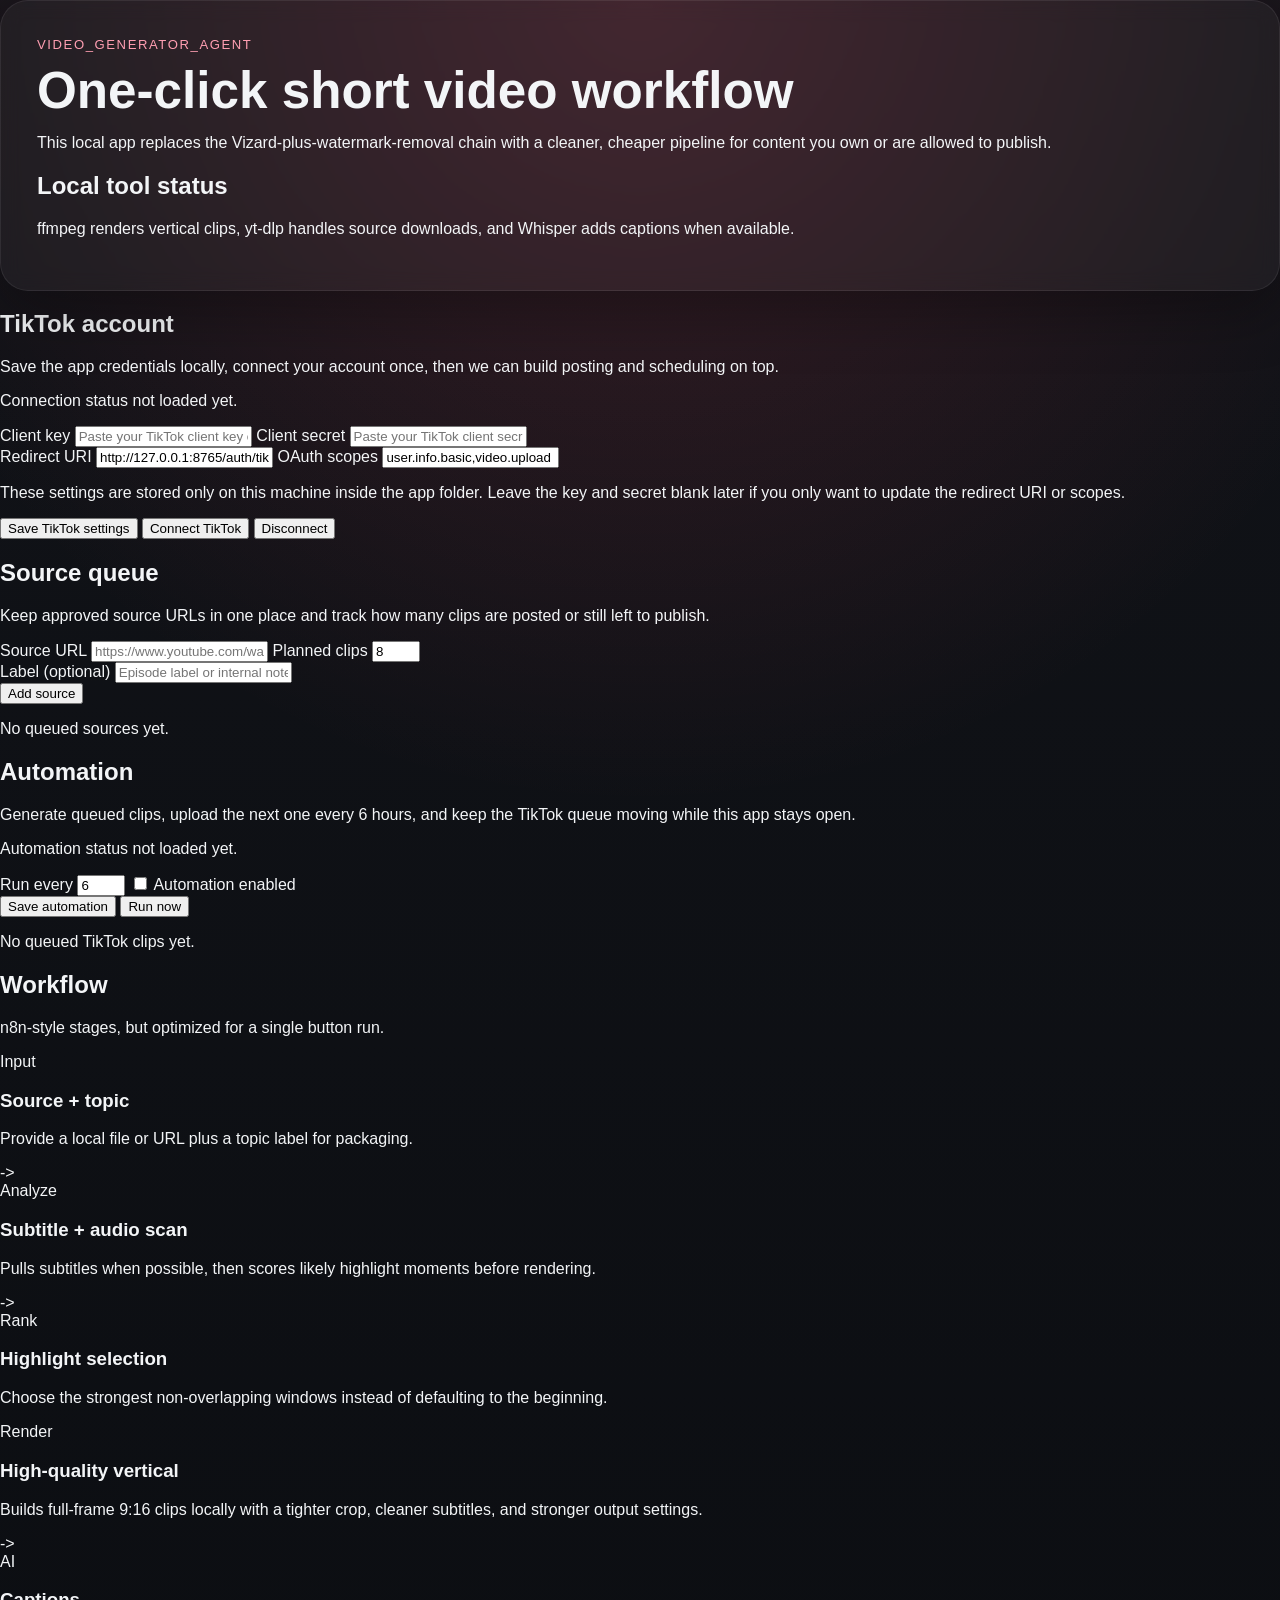
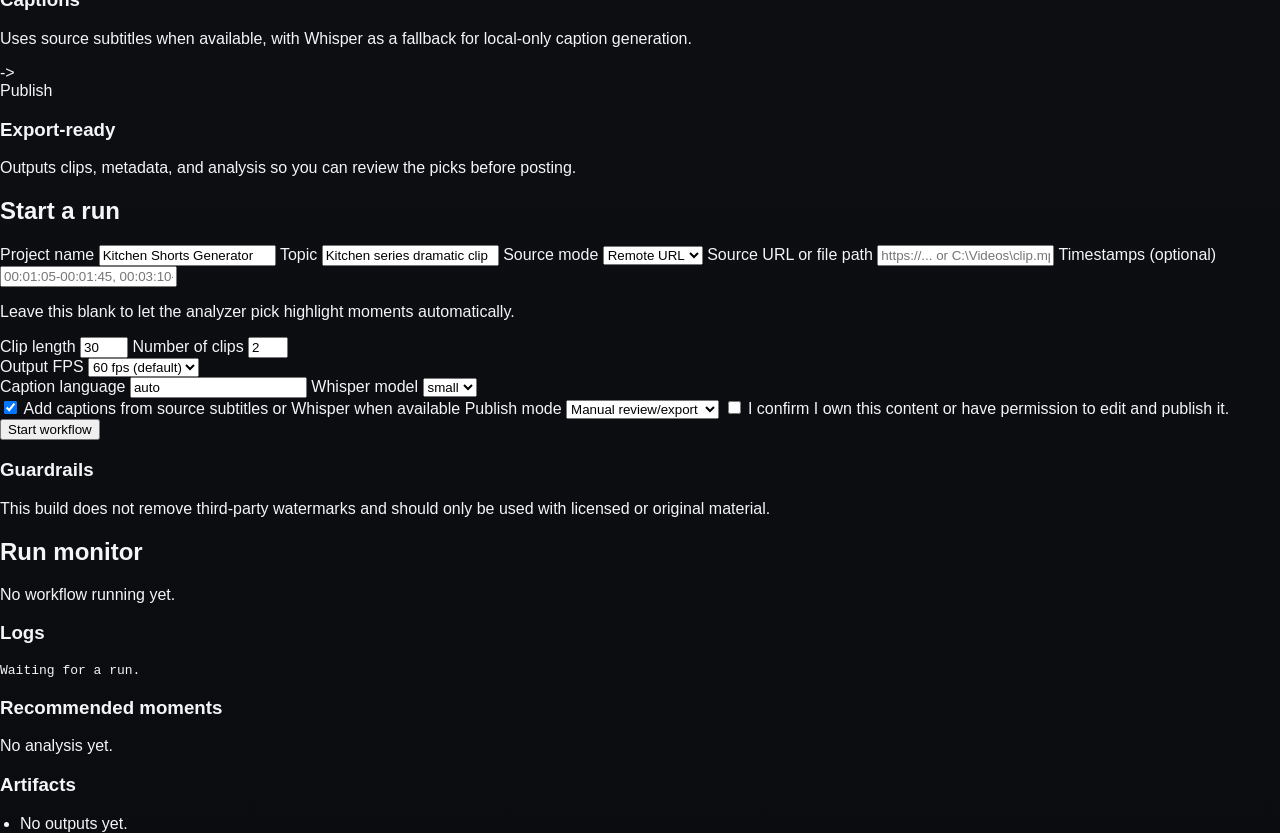
==== web/index.html @ 3aa97811 "Add remote TikTok automation worker" ====
<!DOCTYPE html>
<html lang="en">
<head>
  <meta charset="UTF-8">
  <meta name="viewport" content="width=device-width, initial-scale=1.0">
  <title>Video Generator Agent</title>
  <link rel="stylesheet" href="/styles.css">
</head>
<body>
  <main class="page">
    <section class="hero">
      <div>
        <p class="eyebrow">Video_Generator_Agent</p>
        <h1>One-click short video workflow</h1>
        <p class="hero-copy">
          This local app replaces the Vizard-plus-watermark-removal chain with a cleaner,
          cheaper pipeline for content you own or are allowed to publish.
        </p>
      </div>
      <div class="status-card">
        <h2>Local tool status</h2>
        <div id="tool-status" class="tool-grid"></div>
        <p class="status-note">
          ffmpeg renders vertical clips, yt-dlp handles source downloads, and Whisper adds captions when available.
        </p>
      </div>
    </section>

    <section class="tiktok-strip">
      <article class="tiktok-card">
        <div class="lane-header">
          <h2>TikTok account</h2>
          <p>Save the app credentials locally, connect your account once, then we can build posting and scheduling on top.</p>
        </div>

        <div id="tiktok-summary" class="tiktok-summary">
          <p>Connection status not loaded yet.</p>
        </div>

        <form id="tiktok-form" class="tiktok-form">
          <div class="grid-two">
            <label>
              Client key
              <input name="client_key" type="text" placeholder="Paste your TikTok client key once">
            </label>

            <label>
              Client secret
              <input name="client_secret" type="password" placeholder="Paste your TikTok client secret once">
            </label>
          </div>

          <div class="grid-two">
            <label>
              Redirect URI
              <input name="redirect_uri" type="text" value="http://127.0.0.1:8765/auth/tiktok/callback">
            </label>

            <label>
              OAuth scopes
              <input name="scopes" type="text" value="user.info.basic,video.upload">
            </label>
          </div>

          <p class="field-note">
            These settings are stored only on this machine inside the app folder. Leave the key and secret blank later if you only want to update the redirect URI or scopes.
          </p>

          <div class="action-row">
            <button id="tiktok-save" type="submit">Save TikTok settings</button>
            <button id="tiktok-connect" type="button">Connect TikTok</button>
            <button id="tiktok-disconnect" type="button" class="ghost-button">Disconnect</button>
          </div>
        </form>
      </article>
    </section>

    <section class="tiktok-strip">
      <article class="tiktok-card">
        <div class="lane-header">
          <h2>Source queue</h2>
          <p>Keep approved source URLs in one place and track how many clips are posted or still left to publish.</p>
        </div>

        <form id="source-form" class="tiktok-form">
          <div class="grid-two">
            <label>
              Source URL
              <input name="source_url" type="text" placeholder="https://www.youtube.com/watch?v=..." required>
            </label>

            <label>
              Planned clips
              <input name="planned_clips" type="number" min="1" max="20" value="8">
            </label>
          </div>

          <label>
            Label (optional)
            <input name="title" type="text" placeholder="Episode label or internal note">
          </label>

          <div class="action-row">
            <button id="source-save" type="submit">Add source</button>
          </div>
        </form>

        <div id="source-list" class="source-list">
          <p>No queued sources yet.</p>
        </div>
      </article>
    </section>

    <section class="tiktok-strip">
      <article class="tiktok-card">
        <div class="lane-header">
          <h2>Automation</h2>
          <p>Generate queued clips, upload the next one every 6 hours, and keep the TikTok queue moving while this app stays open.</p>
        </div>

        <div id="automation-summary" class="tiktok-summary">
          <p>Automation status not loaded yet.</p>
        </div>

        <form id="automation-form" class="tiktok-form">
          <div class="grid-two">
            <label>
              Run every
              <input name="interval_hours" type="number" min="1" max="24" value="6">
            </label>

            <label class="checkbox">
              <input name="enabled" type="checkbox">
              <span>Automation enabled</span>
            </label>
          </div>

          <div class="action-row">
            <button id="automation-save" type="submit">Save automation</button>
            <button id="automation-run" type="button">Run now</button>
          </div>
        </form>

        <div id="automation-queue" class="source-list">
          <p>No queued TikTok clips yet.</p>
        </div>
      </article>
    </section>

    <section class="board">
      <div class="lane">
        <div class="lane-header">
          <h2>Workflow</h2>
          <p>n8n-style stages, but optimized for a single button run.</p>
        </div>

        <div class="node-row">
          <article class="node active">
            <span class="node-label">Input</span>
            <h3>Source + topic</h3>
            <p>Provide a local file or URL plus a topic label for packaging.</p>
          </article>
          <div class="arrow">-&gt;</div>
          <article class="node">
            <span class="node-label">Analyze</span>
            <h3>Subtitle + audio scan</h3>
            <p>Pulls subtitles when possible, then scores likely highlight moments before rendering.</p>
          </article>
          <div class="arrow">-&gt;</div>
          <article class="node">
            <span class="node-label">Rank</span>
            <h3>Highlight selection</h3>
            <p>Choose the strongest non-overlapping windows instead of defaulting to the beginning.</p>
          </article>
        </div>

        <div class="node-row">
          <article class="node">
            <span class="node-label">Render</span>
            <h3>High-quality vertical</h3>
            <p>Builds full-frame 9:16 clips locally with a tighter crop, cleaner subtitles, and stronger output settings.</p>
          </article>
          <div class="arrow">-&gt;</div>
          <article class="node">
            <span class="node-label">AI</span>
            <h3>Captions</h3>
            <p>Uses source subtitles when available, with Whisper as a fallback for local-only caption generation.</p>
          </article>
          <div class="arrow">-&gt;</div>
          <article class="node">
            <span class="node-label">Publish</span>
            <h3>Export-ready</h3>
            <p>Outputs clips, metadata, and analysis so you can review the picks before posting.</p>
          </article>
        </div>
      </div>

      <aside class="control-panel">
        <form id="run-form">
          <h2>Start a run</h2>

          <label>
            Project name
            <input name="project_name" type="text" value="Kitchen Shorts Generator" required>
          </label>

          <label>
            Topic
            <input name="topic" type="text" value="Kitchen series dramatic clip">
          </label>

          <label>
            Source mode
            <select name="source_mode">
              <option value="remote_url">Remote URL</option>
              <option value="local_file">Local file</option>
            </select>
          </label>

          <label>
            Source URL or file path
            <input name="source_value" type="text" placeholder="https://... or C:\Videos\clip.mp4" required>
          </label>

          <label>
            Timestamps (optional)
            <input name="segments" type="text" placeholder="00:01:05-00:01:45, 00:03:10-00:03:55">
          </label>
          <p class="field-note">Leave this blank to let the analyzer pick highlight moments automatically.</p>

          <div class="grid-two">
            <label>
              Clip length
              <input name="clip_duration_sec" type="number" min="10" max="90" value="30">
            </label>

            <label>
              Number of clips
              <input name="clips_count" type="number" min="1" max="8" value="2">
            </label>
          </div>

          <div class="grid-two">
            <label>
              Output FPS
              <select name="frame_rate">
                <option value="50">50 fps</option>
                <option value="60" selected>60 fps (default)</option>
                <option value="source">Source fps</option>
              </select>
            </label>
          </div>

          <div class="grid-two">
            <label>
              Caption language
              <input name="language" type="text" value="auto" placeholder="auto or ru">
            </label>

            <label>
              Whisper model
              <select name="whisper_model">
                <option value="tiny">tiny</option>
                <option value="base">base</option>
                <option value="small" selected>small</option>
              </select>
            </label>
          </div>

          <label class="checkbox">
            <input name="add_captions" type="checkbox" checked>
            Add captions from source subtitles or Whisper when available
          </label>

          <label>
            Publish mode
            <select name="publish_mode">
              <option value="manual">Manual review/export</option>
              <option value="tiktok_api">TikTok API draft mode</option>
            </select>
          </label>

          <label class="checkbox required">
            <input name="rights_confirmed" type="checkbox" required>
            I confirm I own this content or have permission to edit and publish it.
          </label>

          <button id="run-button" type="submit">Start workflow</button>
        </form>

        <div class="warning-card">
          <h3>Guardrails</h3>
          <p>This build does not remove third-party watermarks and should only be used with licensed or original material.</p>
        </div>
      </aside>
    </section>

    <section class="results">
      <div class="results-header">
        <h2>Run monitor</h2>
        <p id="job-meta">No workflow running yet.</p>
      </div>

      <div class="results-grid">
        <article class="panel">
          <h3>Logs</h3>
          <pre id="logs">Waiting for a run.</pre>
        </article>
        <article class="panel">
          <h3>Recommended moments</h3>
          <div id="analysis-summary" class="analysis-list">
            <p>No analysis yet.</p>
          </div>
        </article>
        <article class="panel">
          <h3>Artifacts</h3>
          <ul id="artifacts" class="artifact-list">
            <li>No outputs yet.</li>
          </ul>
        </article>
      </div>
    </section>
  </main>

  <script src="/app.js"></script>
</body>
</html>
---- styles.css ----
* {
  box-sizing: border-box;
}

body {
  margin: 0;
  font-family: "Segoe UI", Tahoma, Geneva, Verdana, sans-serif;
  background:
    radial-gradient(circle at top, rgba(255, 84, 112, 0.18), transparent 32%),
    linear-gradient(180deg, #111318 0%, #0a0c10 100%);
  color: #f3f5f7;
}

a {
  color: #ff9fb2;
  text-decoration: none;
}

a:hover {
  text-decoration: underline;
}

.shell {
  width: min(920px, calc(100% - 32px));
  margin: 0 auto;
  padding: 40px 0 64px;
}

.hero {
  padding: 36px;
  border: 1px solid rgba(255, 255, 255, 0.08);
  border-radius: 28px;
  background: rgba(255, 255, 255, 0.04);
  backdrop-filter: blur(10px);
  box-shadow: 0 20px 60px rgba(0, 0, 0, 0.32);
}

.eyebrow {
  margin: 0 0 12px;
  font-size: 0.82rem;
  letter-spacing: 0.12em;
  text-transform: uppercase;
  color: #ff9fb2;
}

h1 {
  margin: 0 0 16px;
  font-size: clamp(2rem, 4vw, 3.4rem);
  line-height: 1.05;
}

.lede,
.document p,
.document li {
  font-size: 1.05rem;
  line-height: 1.7;
  color: #dbe0e6;
}

.actions {
  display: flex;
  gap: 14px;
  flex-wrap: wrap;
  margin-top: 24px;
}

.actions a {
  padding: 12px 18px;
  border-radius: 999px;
  background: rgba(255, 159, 178, 0.14);
  border: 1px solid rgba(255, 159, 178, 0.35);
  color: #fff4f6;
}

.card-grid {
  display: grid;
  gap: 18px;
  grid-template-columns: repeat(auto-fit, minmax(220px, 1fr));
  margin-top: 24px;
}

.card,
.document section {
  padding: 24px;
  border-radius: 22px;
  background: rgba(255, 255, 255, 0.04);
  border: 1px solid rgba(255, 255, 255, 0.08);
}

.card h2,
.document h2 {
  margin-top: 0;
  margin-bottom: 12px;
  font-size: 1.2rem;
}

.document {
  display: grid;
  gap: 18px;
}

.meta {
  margin-top: -6px;
  color: #b2bac3;
}

ul {
  padding-left: 20px;
  margin: 0;
}

@media (max-width: 640px) {
  .shell {
    width: min(100% - 20px, 920px);
    padding-top: 20px;
  }

  .hero,
  .card,
  .document section {
    padding: 20px;
    border-radius: 18px;
  }
}
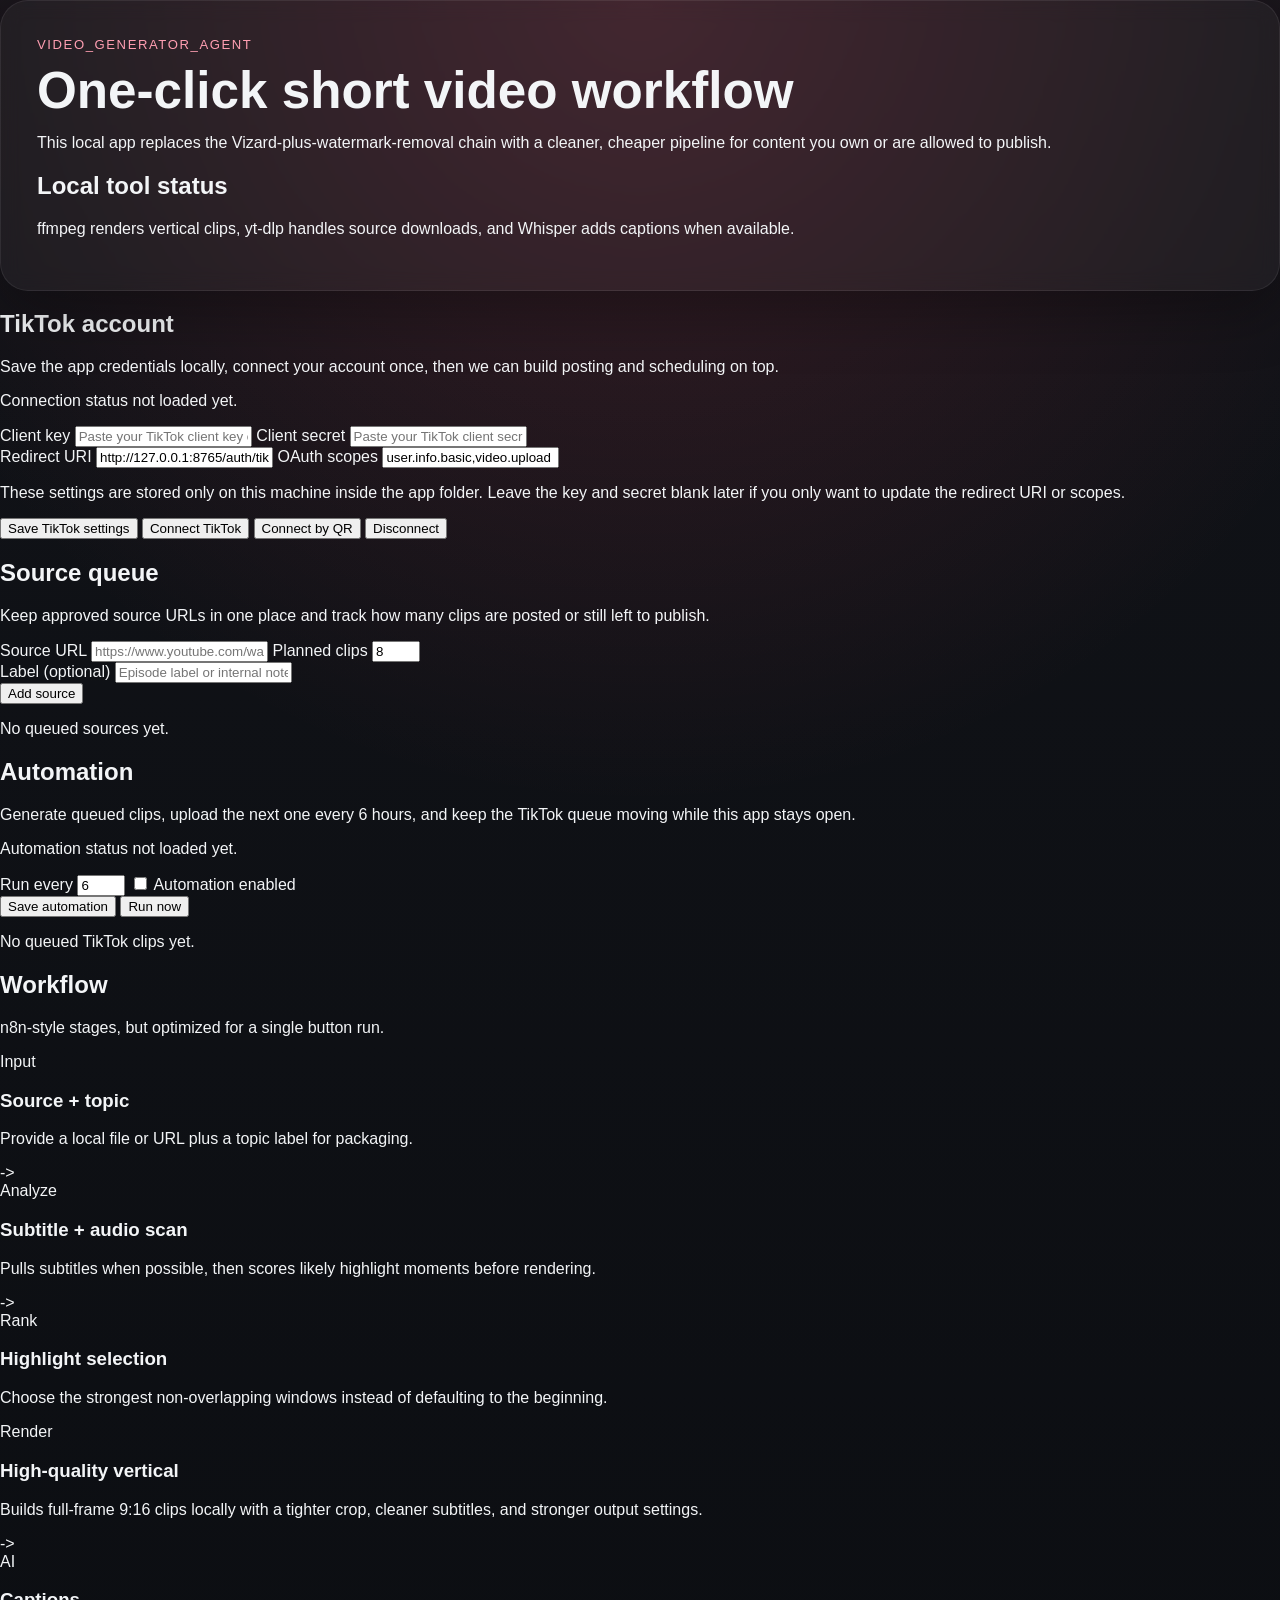
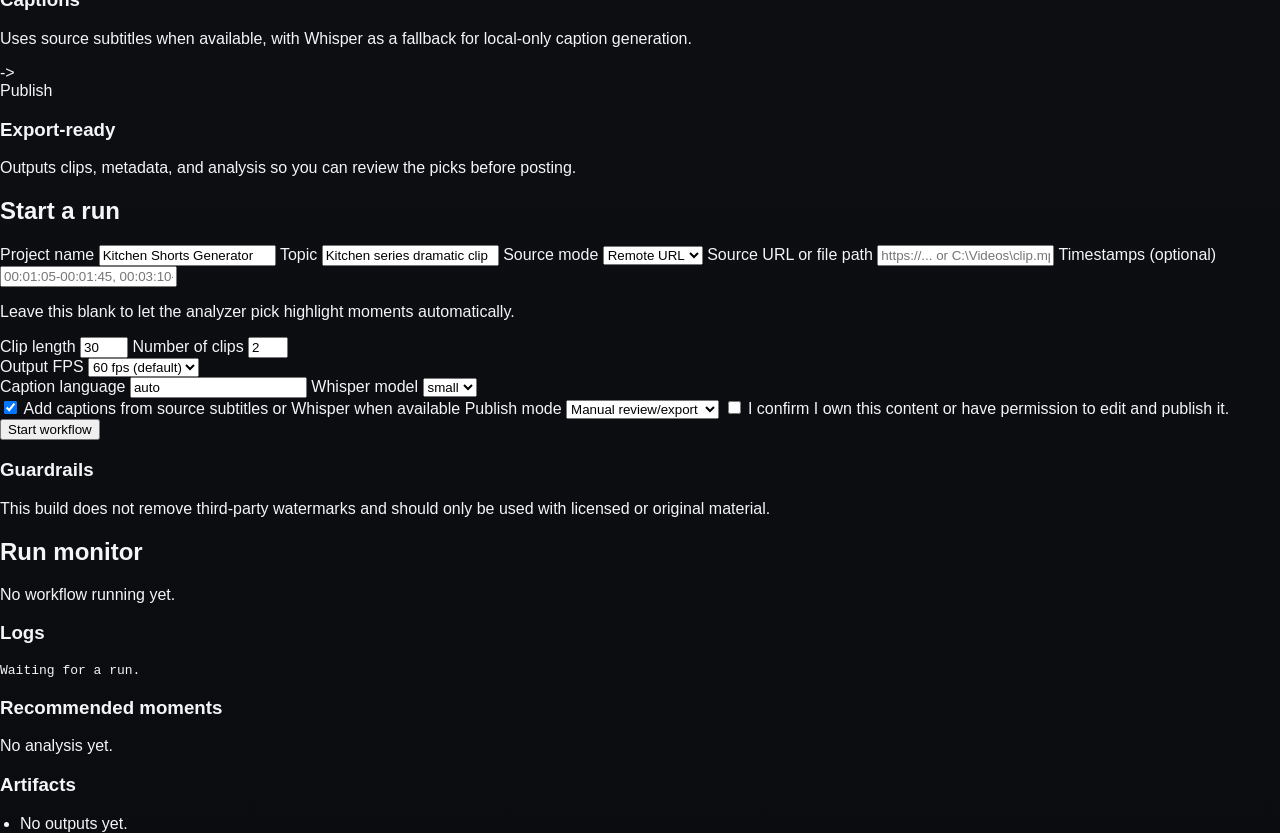
==== commit d818f638: "Add TikTok QR authorization fallback" ====
--- a/web/index.html
+++ b/web/index.html
@@ -69,9 +69,12 @@
           <div class="action-row">
             <button id="tiktok-save" type="submit">Save TikTok settings</button>
             <button id="tiktok-connect" type="button">Connect TikTok</button>
+            <button id="tiktok-qr-connect" type="button" class="ghost-button">Connect by QR</button>
             <button id="tiktok-disconnect" type="button" class="ghost-button">Disconnect</button>
           </div>
         </form>
+
+        <div id="tiktok-qr-panel" class="qr-panel" hidden></div>
       </article>
     </section>
 
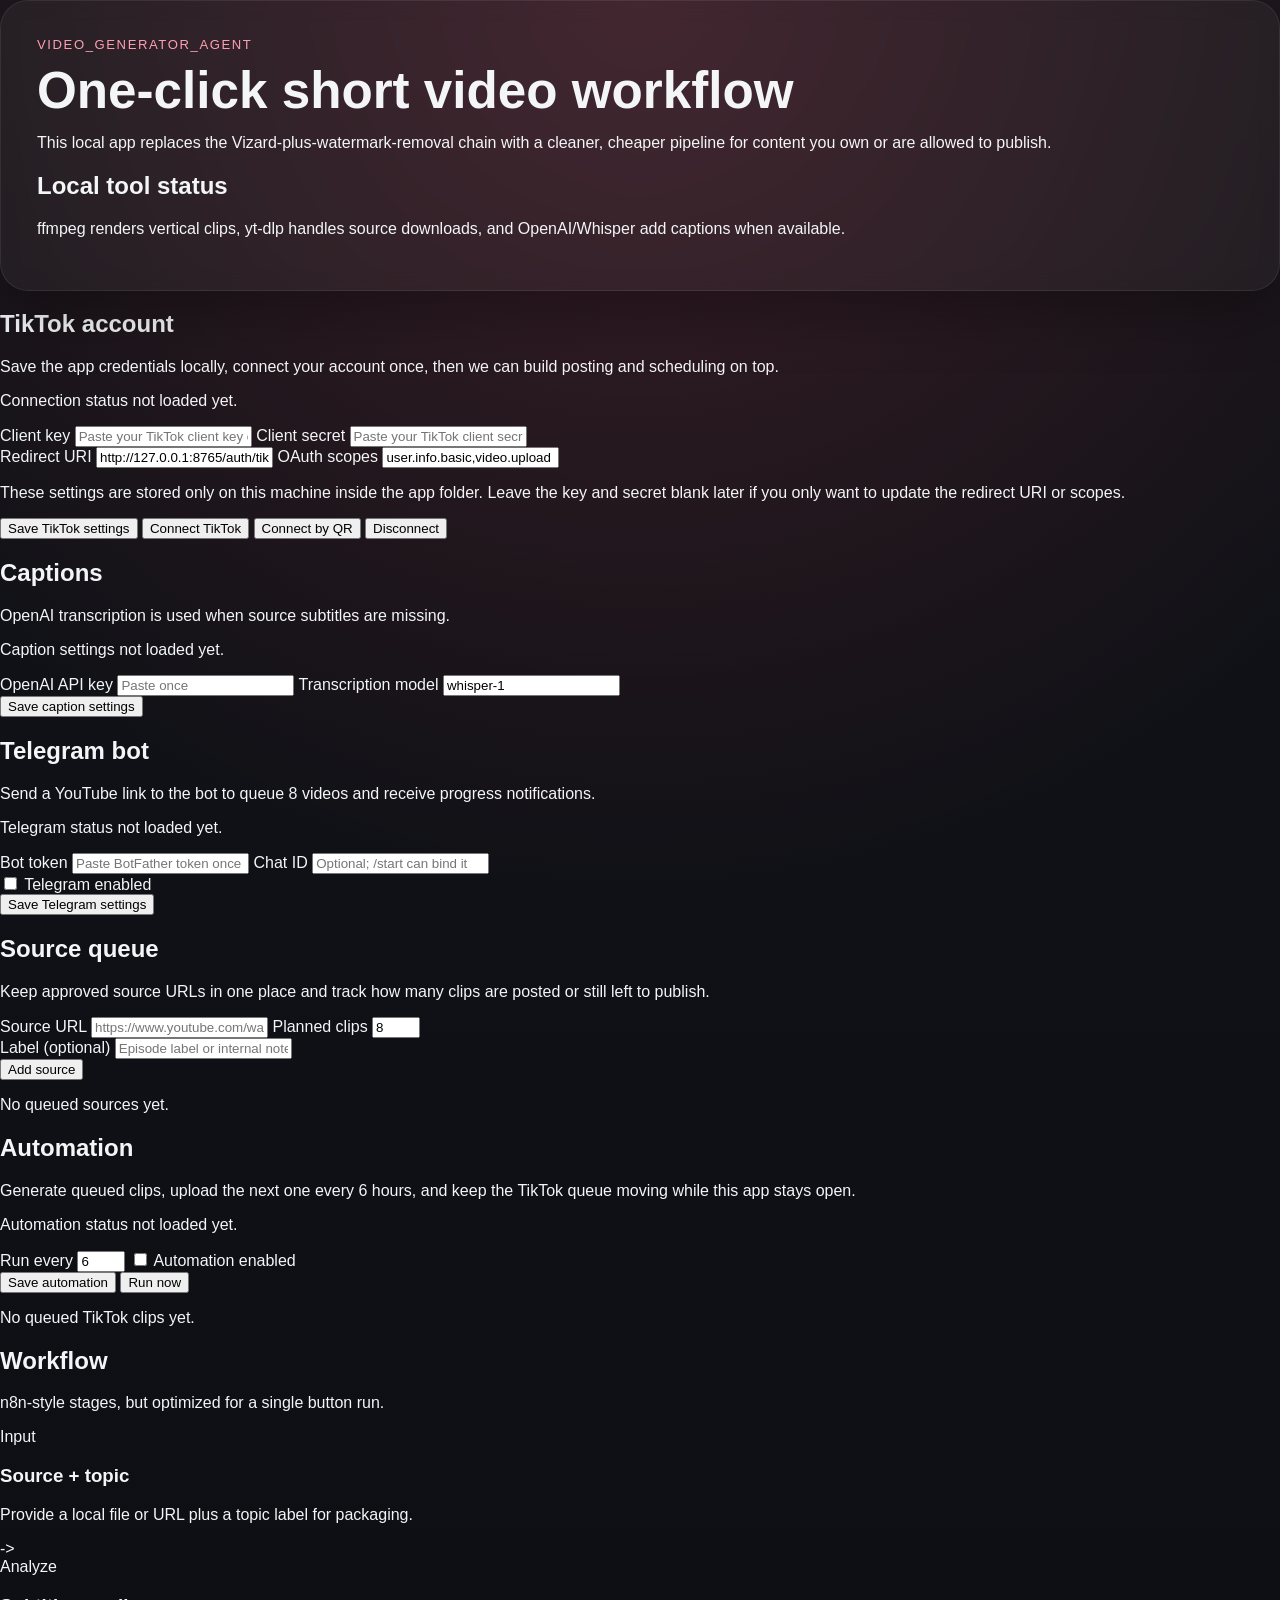
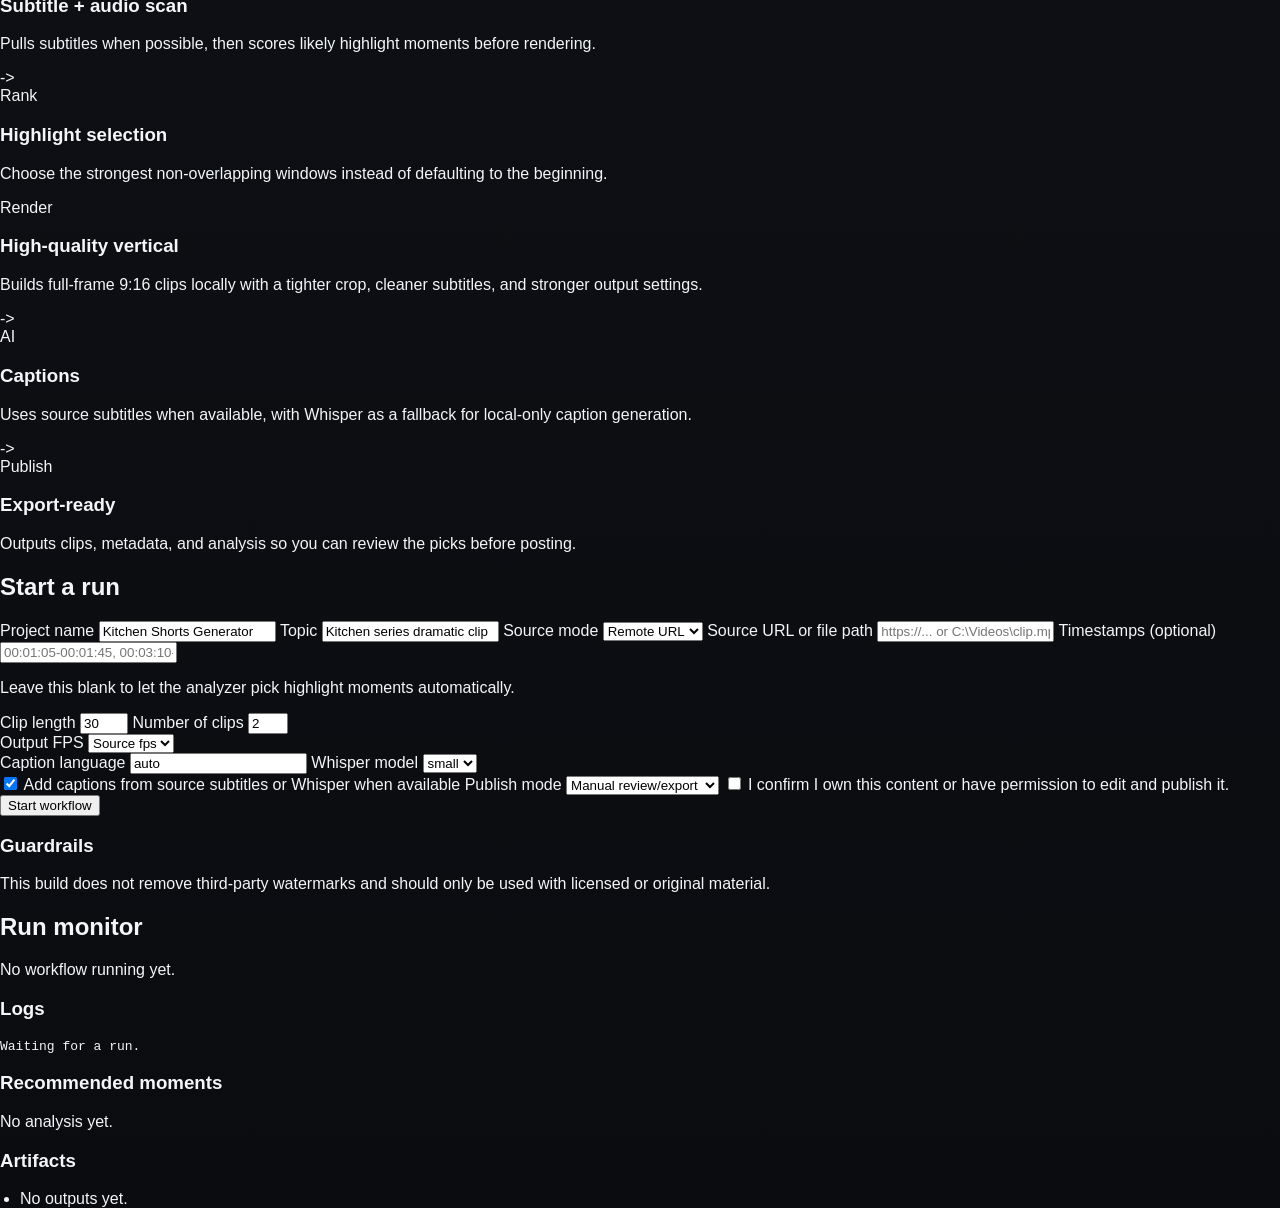
==== commit 5ea8c337: "Add Telegram queue automation controls" ====
--- a/web/index.html
+++ b/web/index.html
@@ -21,7 +21,7 @@
         <h2>Local tool status</h2>
         <div id="tool-status" class="tool-grid"></div>
         <p class="status-note">
-          ffmpeg renders vertical clips, yt-dlp handles source downloads, and Whisper adds captions when available.
+          ffmpeg renders vertical clips, yt-dlp handles source downloads, and OpenAI/Whisper add captions when available.
         </p>
       </div>
     </section>
@@ -75,6 +75,73 @@
         </form>
 
         <div id="tiktok-qr-panel" class="qr-panel" hidden></div>
+      </article>
+    </section>
+
+    <section class="tiktok-strip">
+      <article class="tiktok-card">
+        <div class="lane-header">
+          <h2>Captions</h2>
+          <p>OpenAI transcription is used when source subtitles are missing.</p>
+        </div>
+
+        <div id="runtime-summary" class="tiktok-summary">
+          <p>Caption settings not loaded yet.</p>
+        </div>
+
+        <form id="runtime-form" class="tiktok-form">
+          <div class="grid-two">
+            <label>
+              OpenAI API key
+              <input name="openai_api_key" type="password" placeholder="Paste once">
+            </label>
+
+            <label>
+              Transcription model
+              <input name="openai_transcribe_model" type="text" value="whisper-1">
+            </label>
+          </div>
+
+          <div class="action-row">
+            <button id="runtime-save" type="submit">Save caption settings</button>
+          </div>
+        </form>
+      </article>
+    </section>
+
+    <section class="tiktok-strip">
+      <article class="tiktok-card">
+        <div class="lane-header">
+          <h2>Telegram bot</h2>
+          <p>Send a YouTube link to the bot to queue 8 videos and receive progress notifications.</p>
+        </div>
+
+        <div id="telegram-summary" class="tiktok-summary">
+          <p>Telegram status not loaded yet.</p>
+        </div>
+
+        <form id="telegram-form" class="tiktok-form">
+          <div class="grid-two">
+            <label>
+              Bot token
+              <input name="bot_token" type="password" placeholder="Paste BotFather token once">
+            </label>
+
+            <label>
+              Chat ID
+              <input name="chat_id" type="text" placeholder="Optional; /start can bind it">
+            </label>
+          </div>
+
+          <label class="checkbox">
+            <input name="enabled" type="checkbox">
+            <span>Telegram enabled</span>
+          </label>
+
+          <div class="action-row">
+            <button id="telegram-save" type="submit">Save Telegram settings</button>
+          </div>
+        </form>
       </article>
     </section>
 
@@ -247,9 +314,9 @@
             <label>
               Output FPS
               <select name="frame_rate">
+                <option value="source" selected>Source fps</option>
                 <option value="50">50 fps</option>
-                <option value="60" selected>60 fps (default)</option>
-                <option value="source">Source fps</option>
+                <option value="60">60 fps</option>
               </select>
             </label>
           </div>
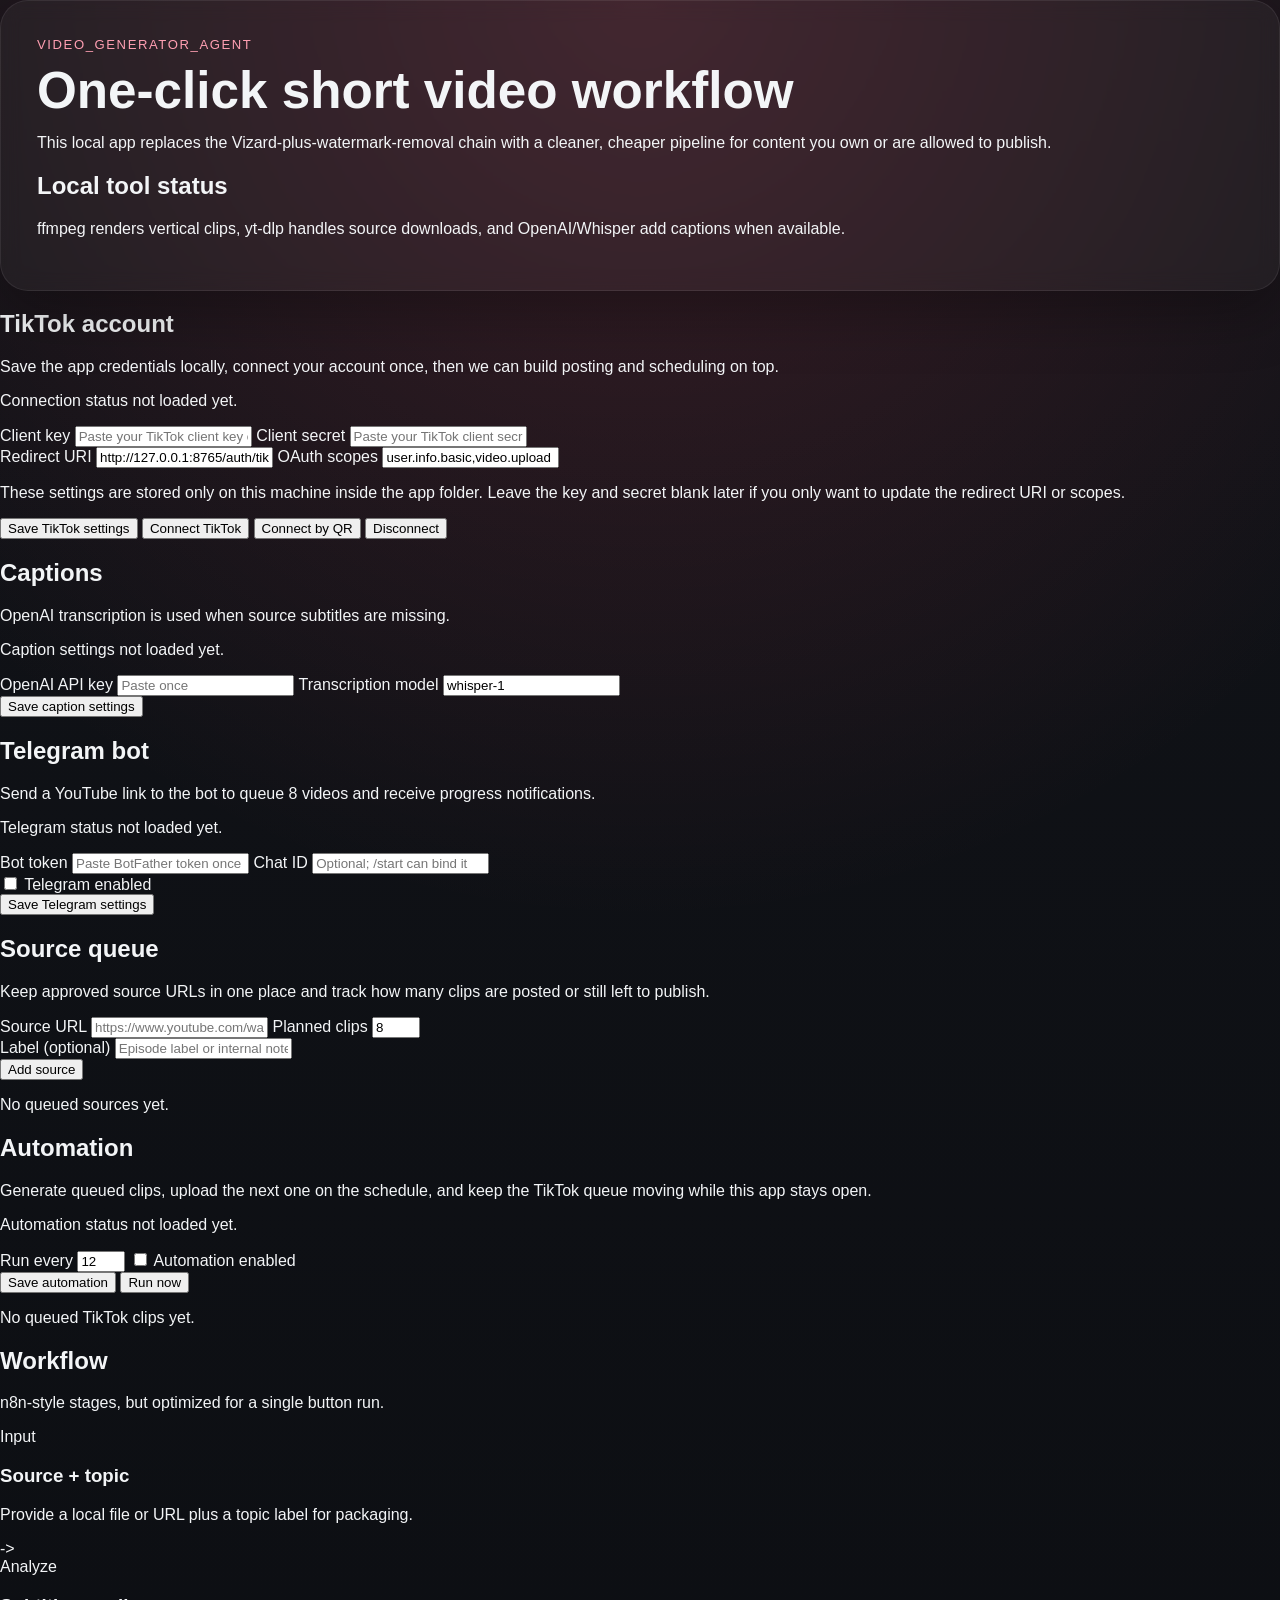
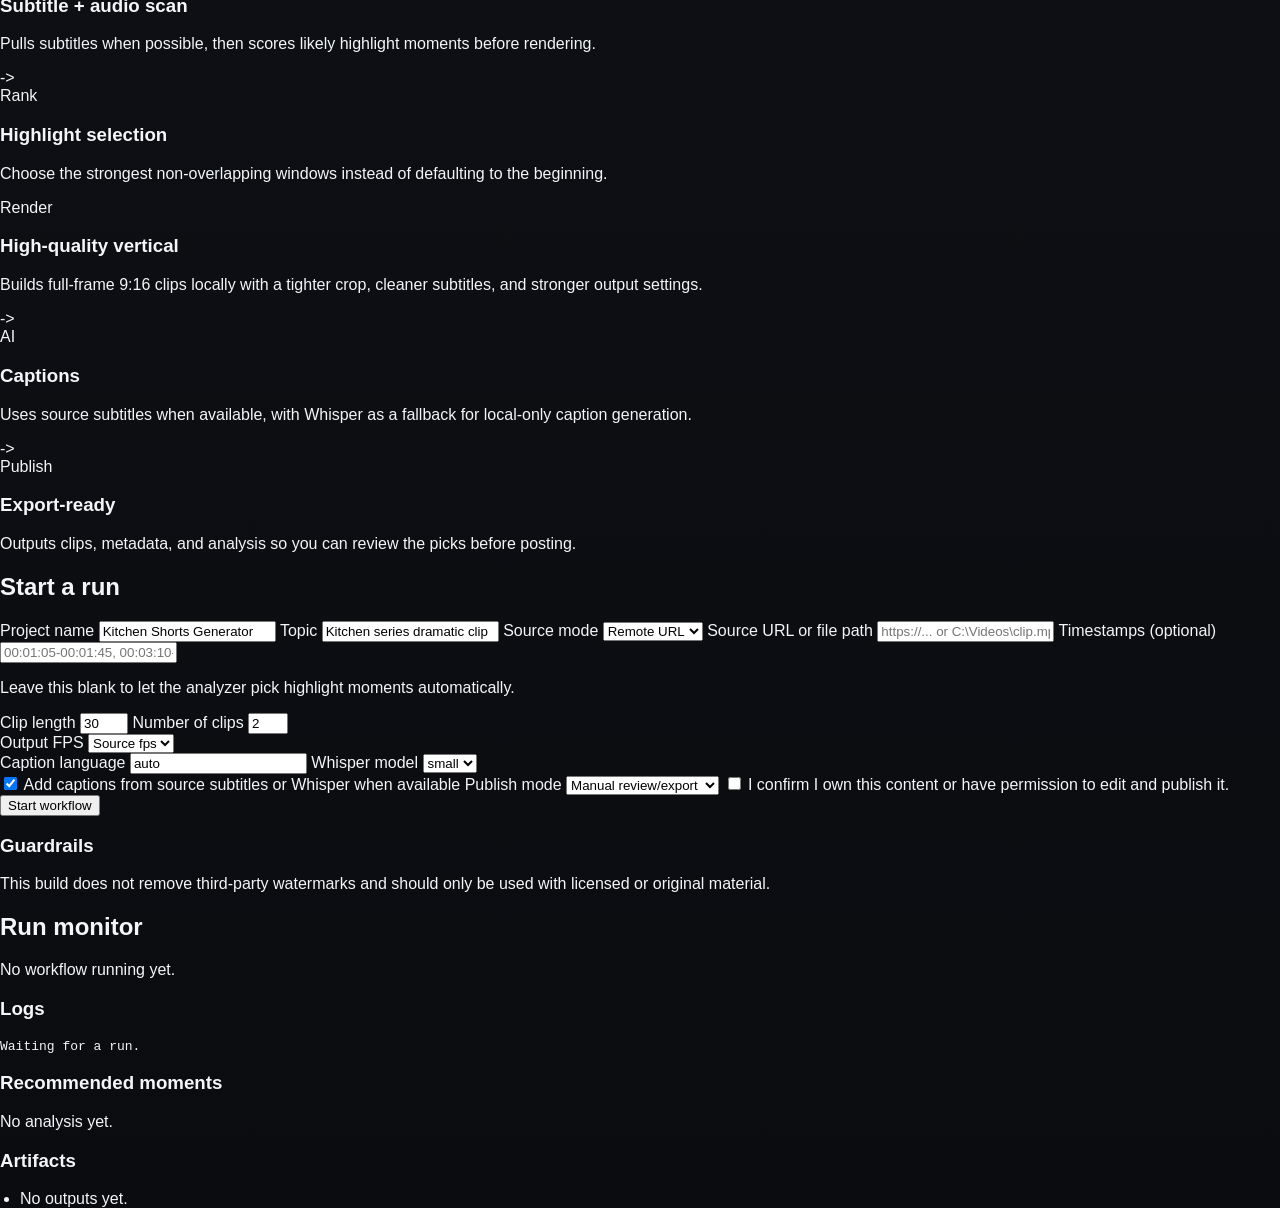
==== commit 0241a44b: "Add TikTok performance metrics loop" ====
--- a/web/index.html
+++ b/web/index.html
@@ -185,7 +185,7 @@
       <article class="tiktok-card">
         <div class="lane-header">
           <h2>Automation</h2>
-          <p>Generate queued clips, upload the next one every 6 hours, and keep the TikTok queue moving while this app stays open.</p>
+          <p>Generate queued clips, upload the next one on the schedule, and keep the TikTok queue moving while this app stays open.</p>
         </div>
 
         <div id="automation-summary" class="tiktok-summary">
@@ -196,7 +196,7 @@
           <div class="grid-two">
             <label>
               Run every
-              <input name="interval_hours" type="number" min="1" max="24" value="6">
+              <input name="interval_hours" type="number" min="1" max="24" value="12">
             </label>
 
             <label class="checkbox">
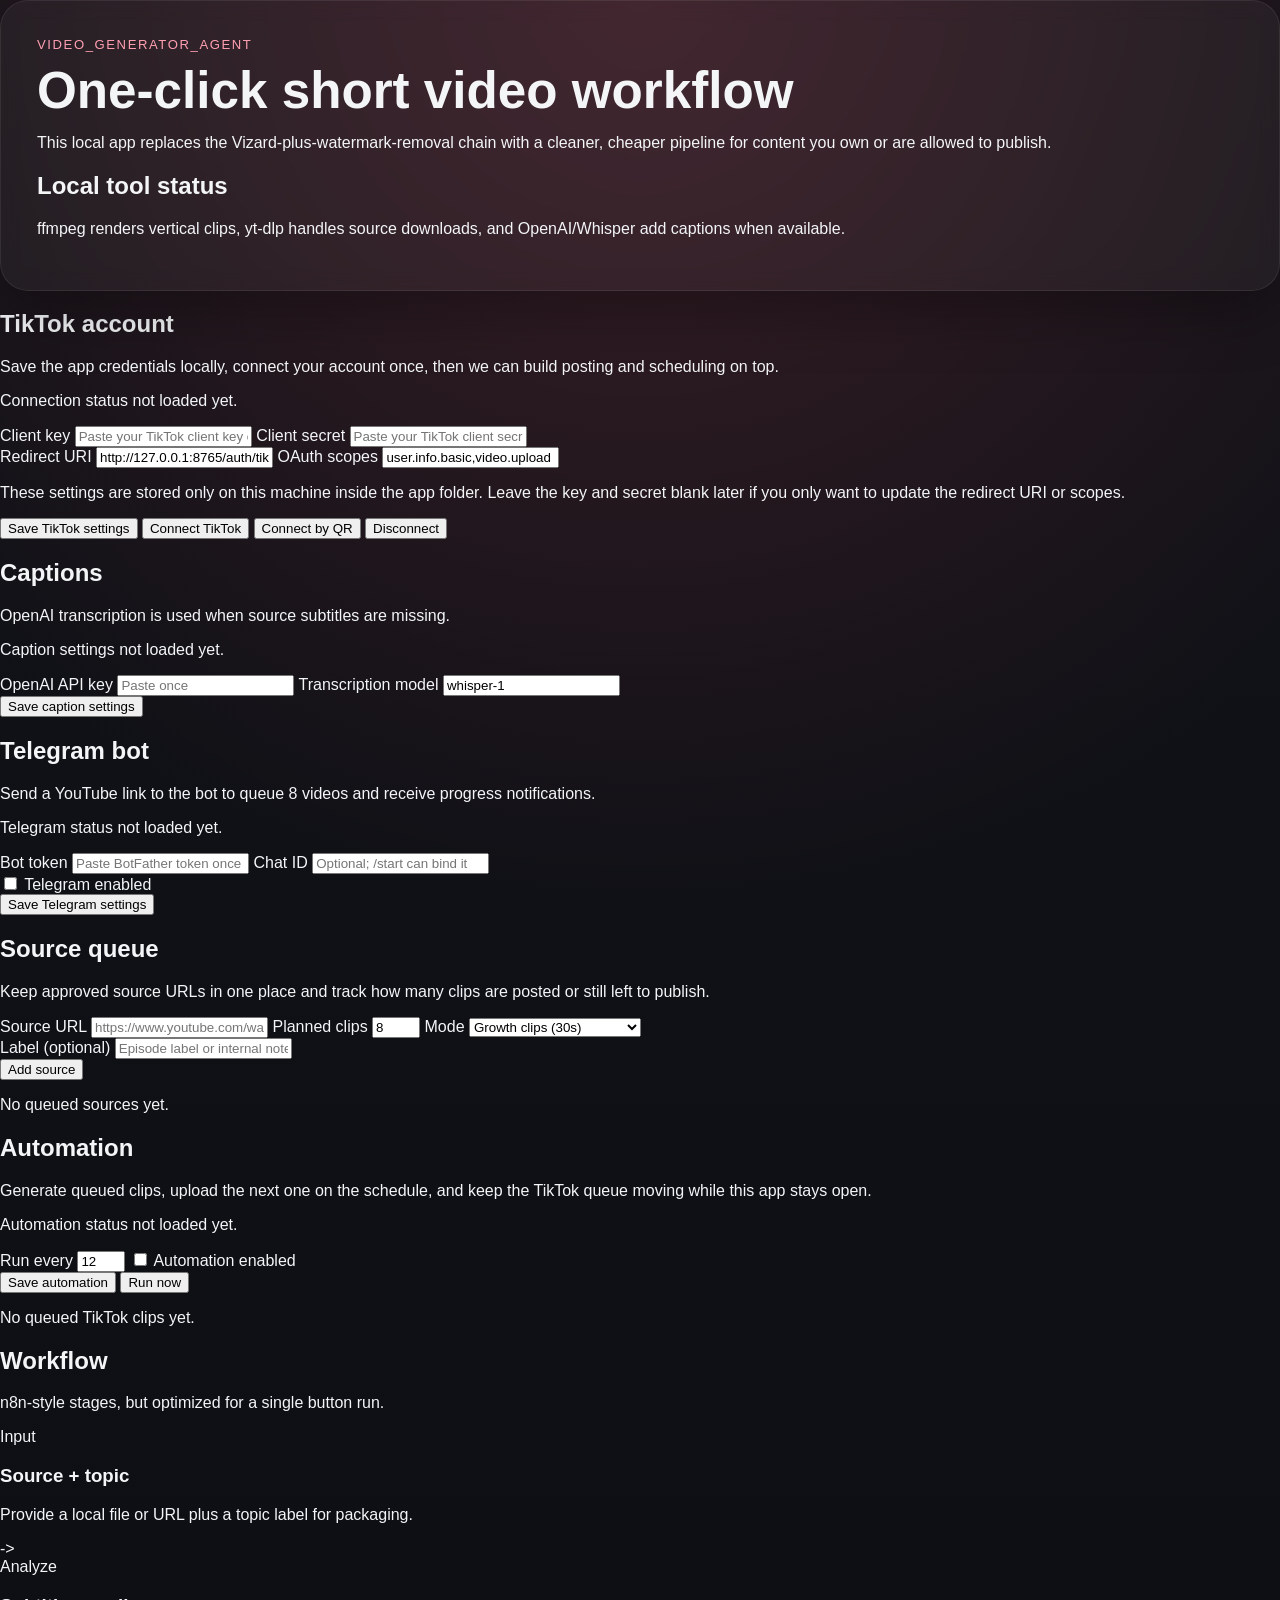
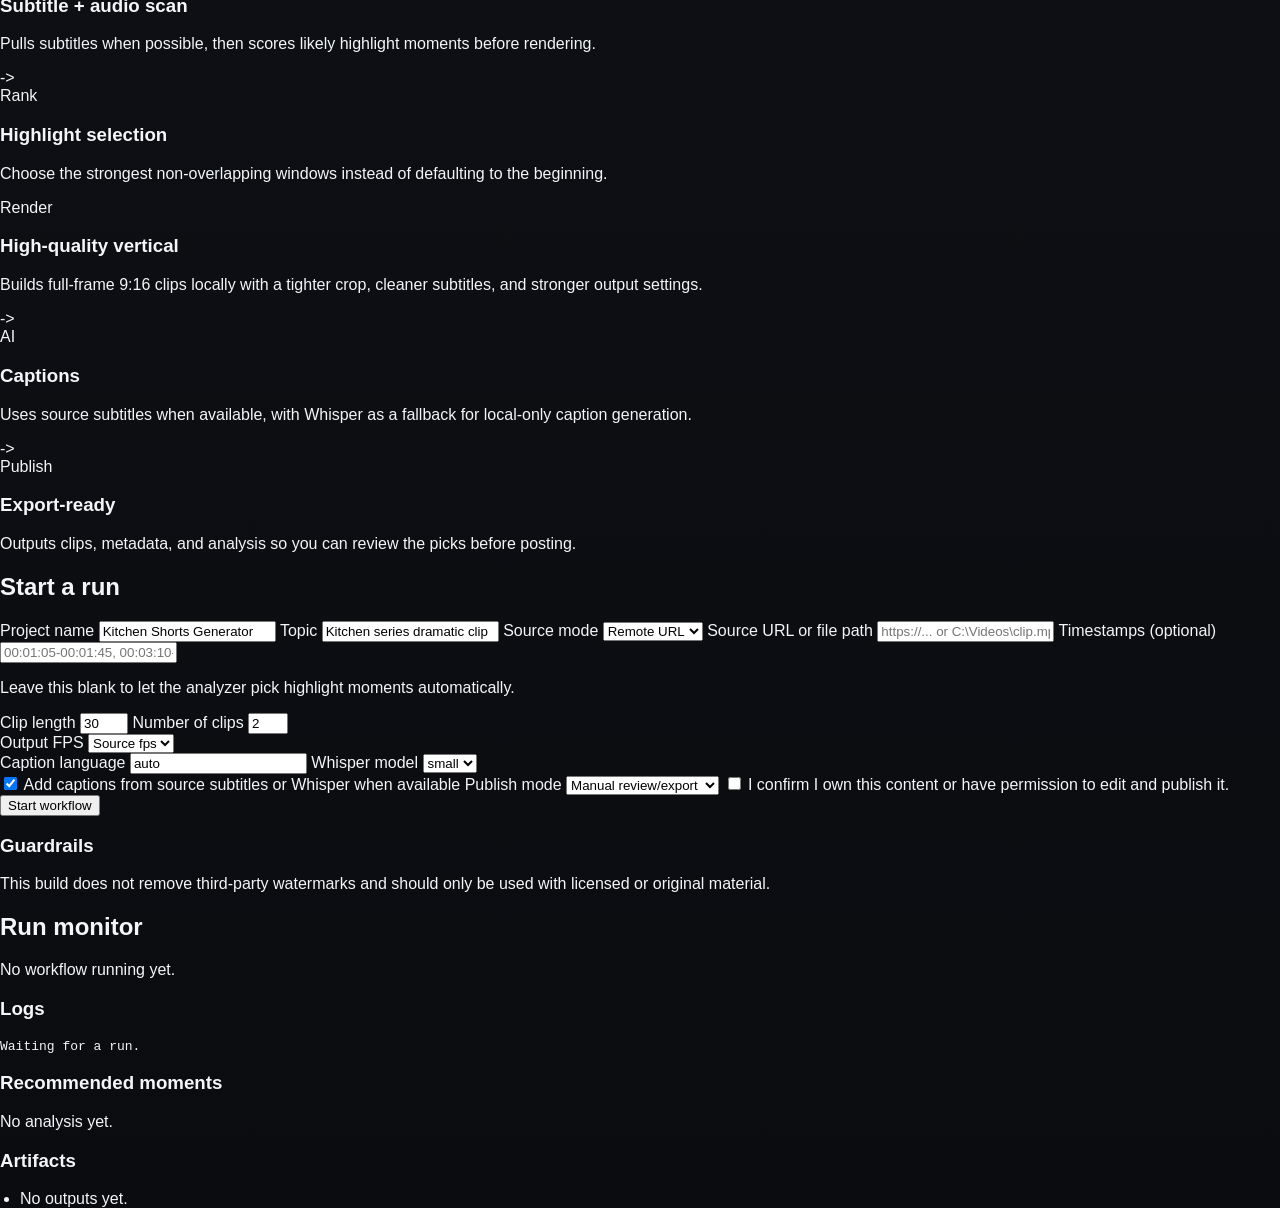
==== commit 11e50d46: "Add TikTok monetization video mode" ====
--- a/web/index.html
+++ b/web/index.html
@@ -163,6 +163,14 @@
               Planned clips
               <input name="planned_clips" type="number" min="1" max="20" value="8">
             </label>
+
+            <label>
+              Mode
+              <select name="content_mode">
+                <option value="growth" selected>Growth clips (30s)</option>
+                <option value="monetization">Monetization tests (60s+)</option>
+              </select>
+            </label>
           </div>
 
           <label>
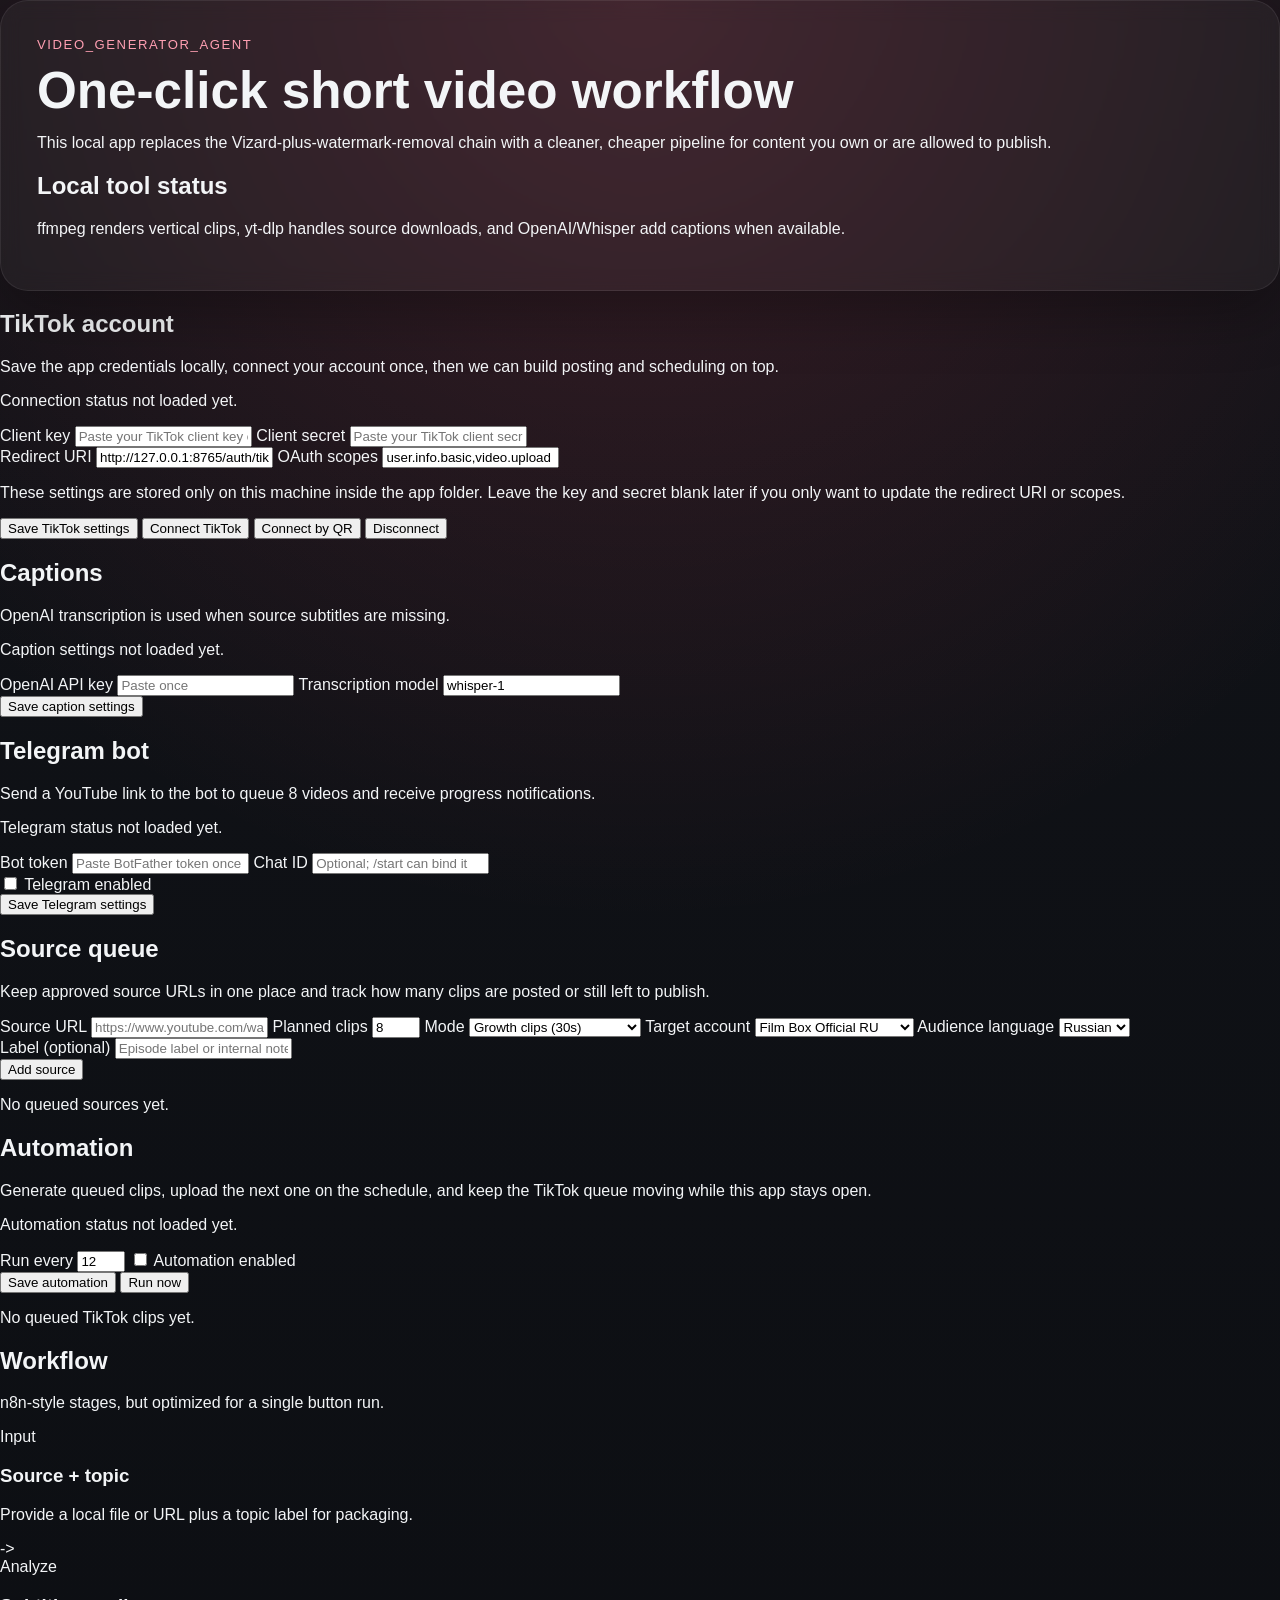
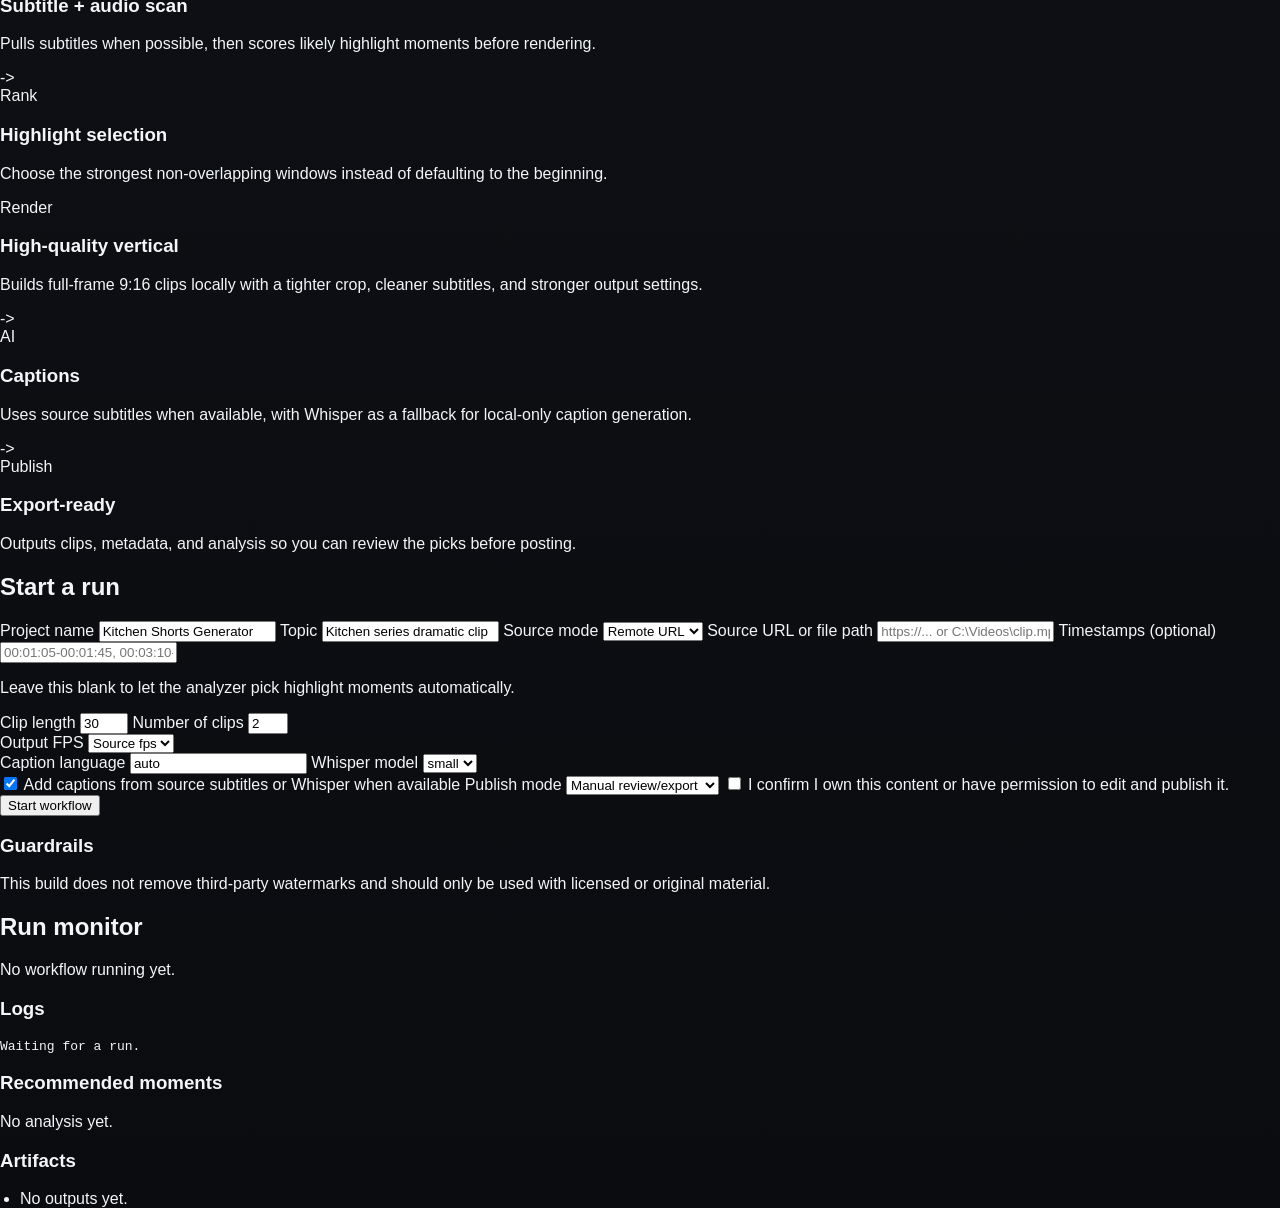
==== commit 59001edd: "Route TikTok sources by account audience" ====
--- a/web/index.html
+++ b/web/index.html
@@ -171,6 +171,22 @@
                 <option value="monetization">Monetization tests (60s+)</option>
               </select>
             </label>
+
+            <label>
+              Target account
+              <select name="account_profile">
+                <option value="main_ru" selected>Film Box Official RU</option>
+                <option value="future_en">Future English account</option>
+              </select>
+            </label>
+
+            <label>
+              Audience language
+              <select name="audience_language">
+                <option value="ru" selected>Russian</option>
+                <option value="en">English</option>
+              </select>
+            </label>
           </div>
 
           <label>
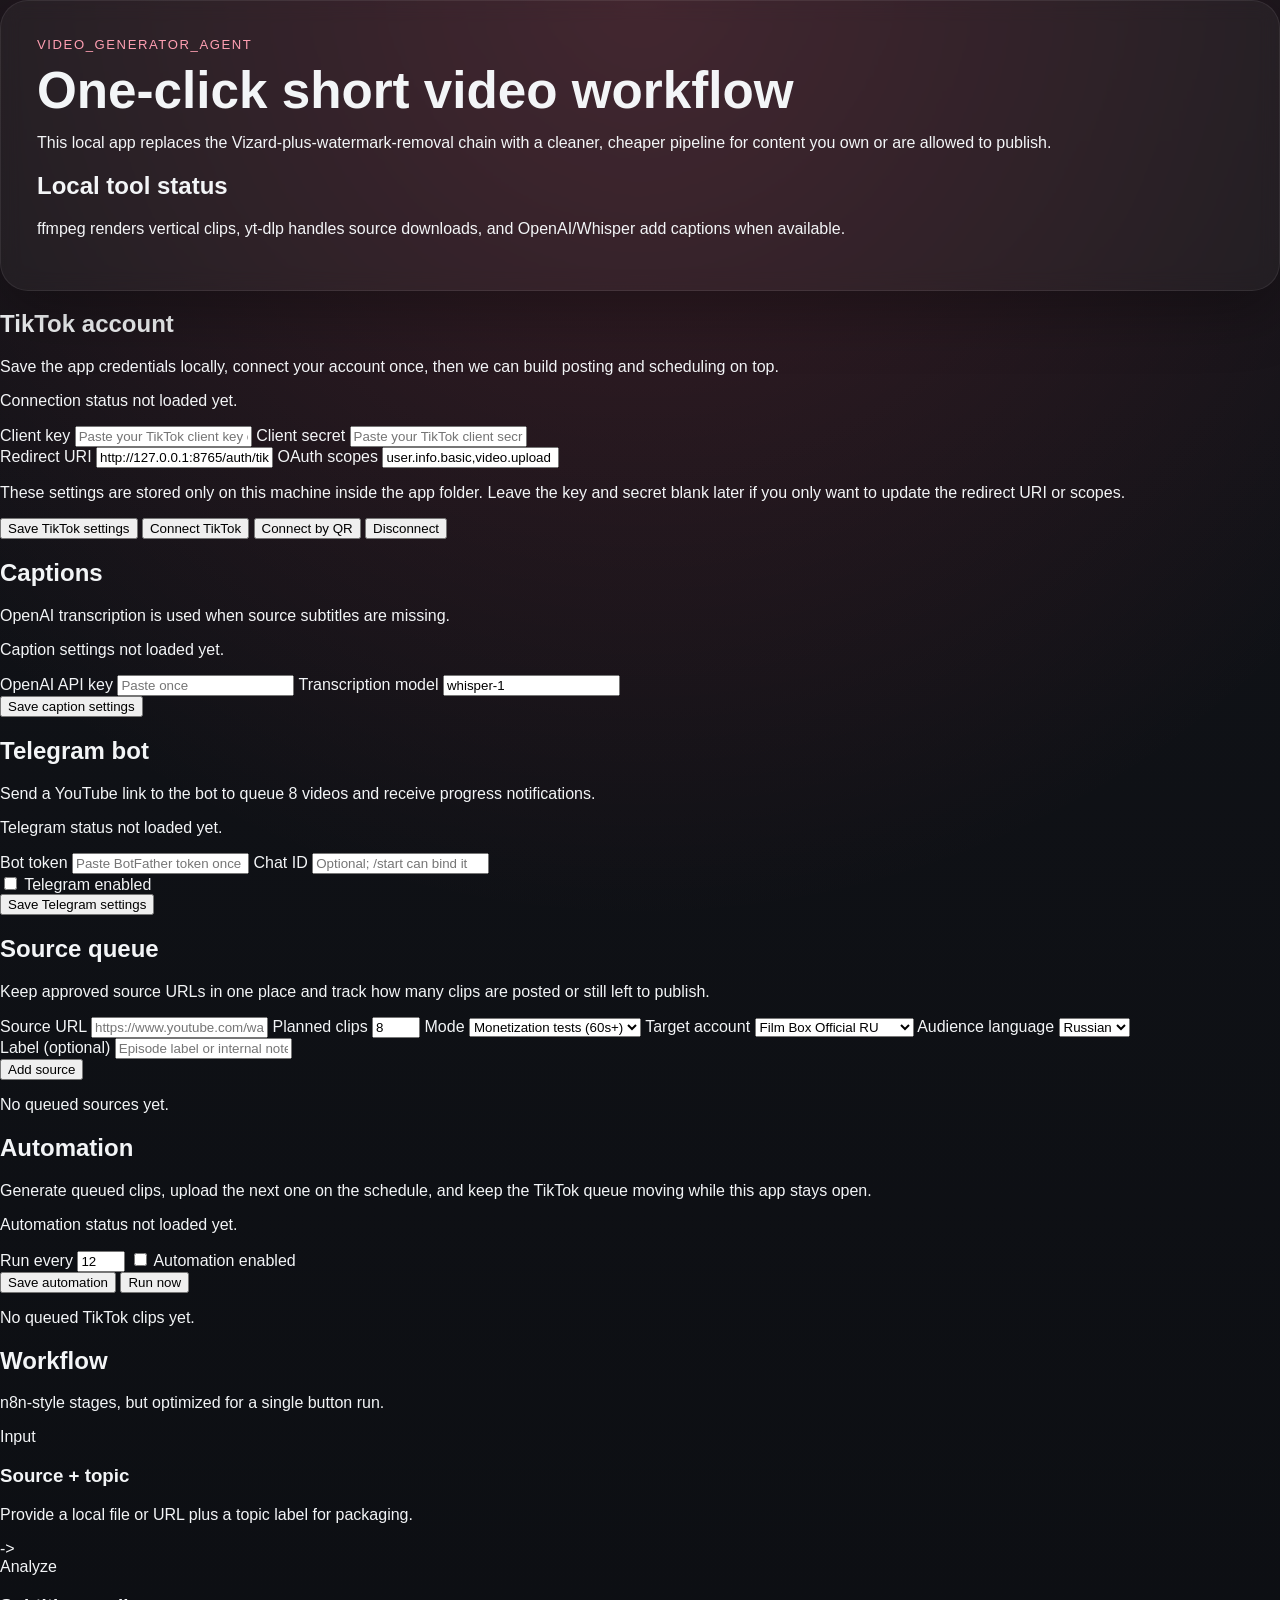
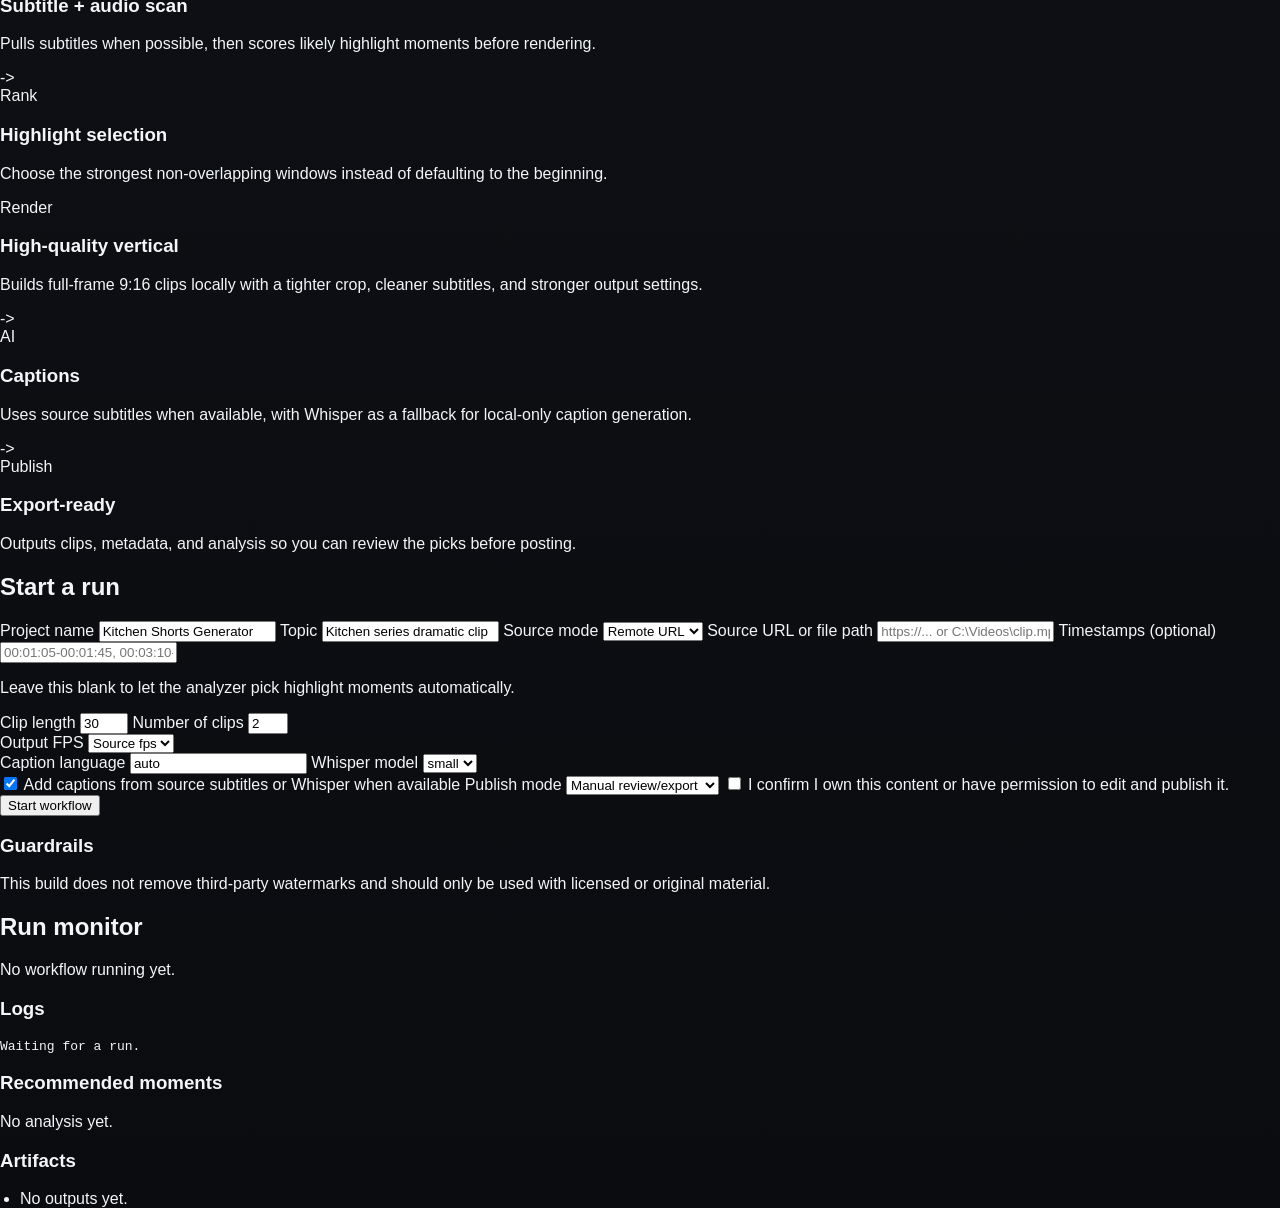
==== commit 22e10b20: "Default TikTok links to monetization" ====
--- a/web/index.html
+++ b/web/index.html
@@ -167,8 +167,8 @@
             <label>
               Mode
               <select name="content_mode">
-                <option value="growth" selected>Growth clips (30s)</option>
-                <option value="monetization">Monetization tests (60s+)</option>
+                <option value="monetization" selected>Monetization tests (60s+)</option>
+                <option value="growth">Growth clips (30s)</option>
               </select>
             </label>
 
